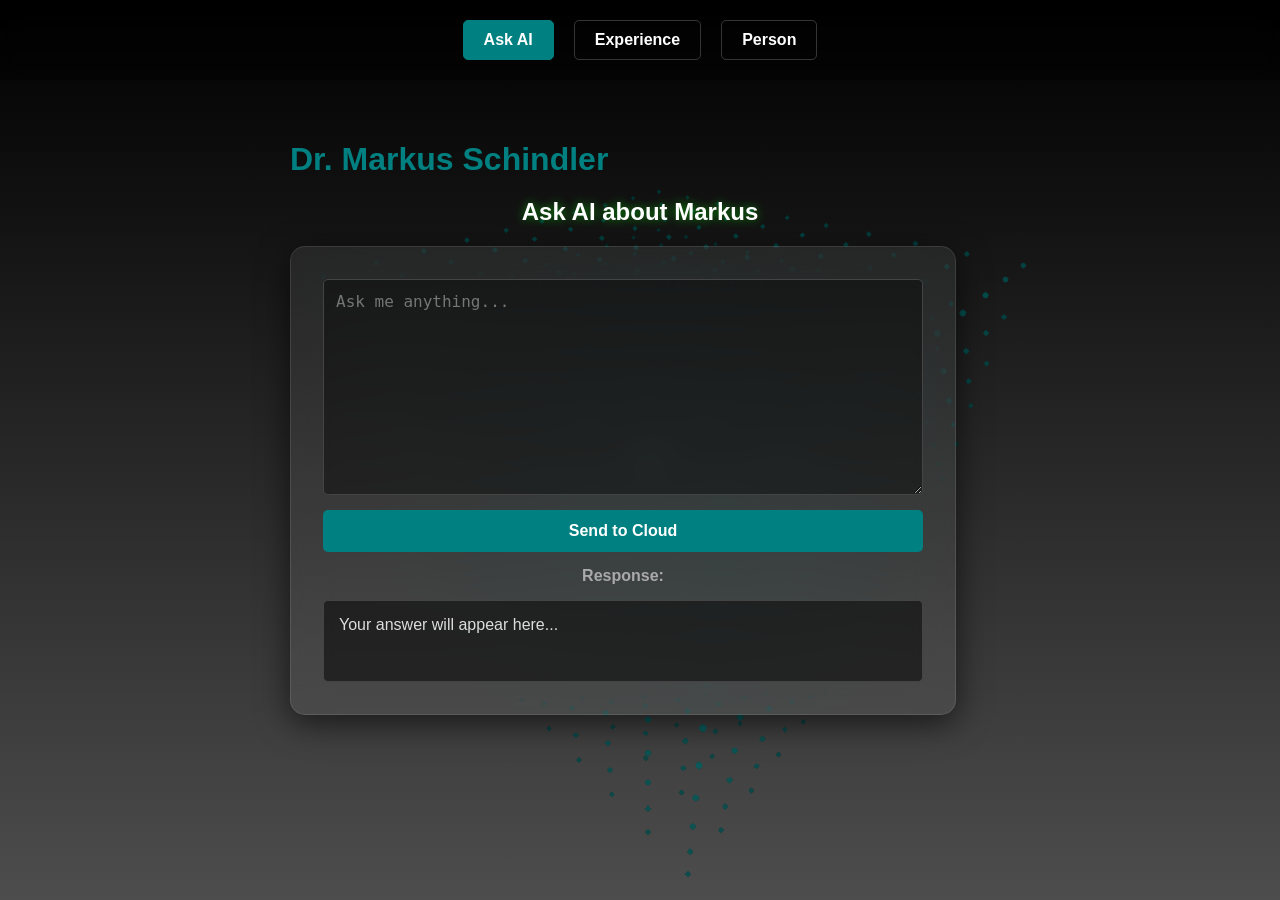
==== index.html @ 26988d9c "Intitial commit" ====
<!DOCTYPE html>
<html lang="en">
<head>
    <meta charset="UTF-8">
    <meta name="viewport" content="width=device-width, initial-scale=1.0">
    <title>AI Assistant - Depth Lattice</title>
    <script src="assets/js/marked.min.js"></script>
    <script src="assets/js/three.min.js"></script>
    <link rel="stylesheet" href="assets/css/style.css">
</head>
<body>
    <nav class="navbar">
        <a href="index.html" class="active">Ask AI</a>
        <a href="experience.html">Experience</a>
        <a href="person.html">Person</a>
    </nav>
    <canvas id="bg-canvas"></canvas>
    <div id="ui-layer">
        <h1>Dr. Markus Schindler</h1>
        <h2>Ask AI about Markus</h2>
        <div class="container">
            <textarea id="prompt" rows="10" placeholder="Ask me anything..."></textarea>
            <button id="submitBtn">Send to Cloud</button>
            <strong style="color: #aaa;">Response:</strong>
            <div id="response">Your answer will appear here...</div>
        </div>
    </div>

    <script>
        // === AI LOGIC ===
        const submitBtn = document.getElementById('submitBtn');
        const promptInput = document.getElementById('prompt');
        const responseDiv = document.getElementById('response');
        const apiKey = "AIzaSyDRbHsH849md7W7lEO7AIXZ6FvaLWovZH4";
        const SYSTEM_PROMPT = `You are a professional AI assistant. Your goal is to answer questions about Dr. Markus Schindler. If the answer is not in the data, politely say you don't know. Use the following CV data as your only source of truth:
{ 
    "person": {
    "name": "Dr. Markus Schindler"
    },
    "contact": {
        "email": "schindlerdrmarkus@gmail.com",
        "socials": ["LinkedIn", "GitHub"]
    },
    "languages": [
    { "language": "German", "proficiency": "Native" },
    { "language": "English", "proficiency": "Professional Working Proficiency" }
            ],
    "summary": "Chemist with 14 years of experience in the chemical industry, specialized in data-driven process optimization using Lean Six Sigma, Machine Learning, and process simulation. Seeking to transition into a Data Analyst or Data Scientist role.",
    "skills": {
    "languages_tools": ["C", "Python", "MatLab", "SQL", "Git", "Docker"],
    "libraries_frameworks": ["NumPy", "Pandas", "PyTorch", "scikit-learn", "Kivy", "TensorFlow", "Matplotlib", "Seaborn", "Pomegranate"],
    "statistics": ["Null Hypothesis", "Causal Inference", "Monte Carlo", "Analysis of Variance", "Time Series", "Normality Test"],
    "software": ["MS Word", "MS Excel", "MS PowerPoint", "MS Word", "Minitab"],
    "os": ["Linux", "Unix", "Windows"]
    },
    "experience": [
        {
        "role": "Sr Research Scientist",
        "company": "Grace GmbH",
        "location": "Worms",
        "period": "04.2013 – 03.2017",
        "responsibilities": [
            "Laboratory management of 5 staff members",
            "Process optimization via Lean Six Sigma",
            "Global technical customer support for Adsorbents business",
            "Subject Matter Expert for Adsorbents"
        ]
        },
        {
        "role": "R&D Chemist",
        "company": "Grace GmbH",
        "location": "Worms",
        "period": "08.2011 – 03.2013",
        "responsibilities": [
            "Analysis of ion-exchange and zeolite crystallization",
            "Research on thermal post-treatment of FCC catalysts",
            "Validation of zeolite modifications for light oil conversion",
            "Efficiency improvements for catalyst product development"
        ]
        }
    ],
    "education": [
        {
        "degree": "PhD (Dr. rer. nat.)",
        "field": "Chemistry / Chemical Engineering",
        "institution": "TU of Kaiserslautern",
        "period": "2006 – 2011",
        "thesis": "Investigations into the selective adsorption of carbon dioxide from gas mixtures on metal-organic coordination polymers"
        },
        {
        "degree": "Diploma in Chemistry",
        "field": "Chemistry",
        "institution": "TU of Kaiserslautern",
        "period": "2000 – 2006"
        }
    ],
    "certifications": [
        "Lean Six Sigma – Green Belt",
        "Project Management Training PDI",
        "Ninth-House – Front Line Leadership"
    ],
    "github projects": [
        "FluxCat is a Kivy-based Python GUI that simulates the transient behavior of a fixed-bed catalytic reactor. It uses finite-volume algorithms to determine bed performance under poisoning conditions.",
        "XrdQty is a lightweight Python tool that simulates X-ray diffraction pattern for the use in training a CNN. The trained model can be used to quantify mineral phases.",
        "StkView serves as foundational data analysis for stocks. Descriptive statistics, Monte-Carlo, and LSTM are used to characterize different stocks at different time frames.",
        "CausCrypto performs a causal inference analysis proving the correlation of large cap crypto coins to altcoins. A bayesian network allows to figure the related conditional probabilities. The propensity score estimation serves to analyze the impact of a different momentum strategy in crypto assets."
    ]
}`;
        submitBtn.addEventListener('click', async () => {
            const userPrompt = promptInput.value.trim();
            if (!userPrompt) return alert("Please enter a question!");
            submitBtn.disabled = true;
            submitBtn.innerText = "Thinking...";
            responseDiv.innerText = "Processing...";
            try {
                const API_URL = `https://generativelanguage.googleapis.com/v1beta/models/gemini-flash-latest:generateContent?key=${apiKey}`;
                const response = await fetch(API_URL, {
                    method: 'POST',
                    headers: { 'Content-Type': 'application/json' },
                    body: JSON.stringify({
                        system_instruction: { parts: [{ text: SYSTEM_PROMPT }] },
                        contents: [{ parts: [{ text: userPrompt }] }]
                    })
                });
                const data = await response.json();
                responseDiv.innerHTML = marked.parse(data.candidates[0].content.parts[0].text);
            } catch (error) {
                responseDiv.innerText = "Error: " + error.message;
            } finally {
                submitBtn.disabled = false;
                submitBtn.innerText = "Send to Cloud";
            }
        });

        // === 3D BACKGROUND LOGIC ===
        const canvas = document.querySelector('#bg-canvas');
        const scene = new THREE.Scene();
        const camera = new THREE.PerspectiveCamera(75, window.innerWidth / window.innerHeight, 0.1, 1000);
        const renderer = new THREE.WebGLRenderer({ canvas: canvas, antialias: true, alpha: true });
        renderer.setSize(window.innerWidth, window.innerHeight);
        renderer.setPixelRatio(window.devicePixelRatio);

        function createCircleTexture() {
            const canvas = document.createElement('canvas');
            canvas.width = 64; canvas.height = 64;
            const ctx = canvas.getContext('2d');
            ctx.beginPath();
            ctx.arc(32, 32, 30, 0, Math.PI * 2);
            ctx.fillStyle = 'white';
            ctx.fill();
            return new THREE.CanvasTexture(canvas);
        }

        const gridSize = 10; 
        const spacing = 2;
        const geometry = new THREE.BufferGeometry();
        const positions = [];
        const colors = [];
        const baseColor = new THREE.Color(0x008080); 
        const highlightColor = new THREE.Color(0x4dcdcd);

        for (let x = 0; x < gridSize; x++) {
            for (let y = 0; y < gridSize; y++) {
                for (let z = 0; z < gridSize; z++) {
                    positions.push((x - gridSize/2) * spacing, (y - gridSize/2) * spacing, (z - gridSize/2) * spacing);
                    colors.push(baseColor.r, baseColor.g, baseColor.b);
                }
            }
        }
        geometry.setAttribute('position', new THREE.Float32BufferAttribute(positions, 3));
        geometry.setAttribute('color', new THREE.Float32BufferAttribute(colors, 3));

        const material = new THREE.PointsMaterial({
            size: 0.3,
            vertexColors: true,
            transparent: true,
            opacity: 0.8,
            map: createCircleTexture(),
            alphaTest: 0.5
        });
        const points = new THREE.Points(geometry, material);
        scene.add(points);
        camera.position.set(15, 15, 15); 
        camera.lookAt(0, 0, 0);
        points.position.x = 2;

        const raycaster = new THREE.Raycaster();
        const mouse = new THREE.Vector2();
        window.addEventListener('mousemove', (event) => {
            mouse.x = (event.clientX / window.innerWidth) * 2 - 1;
            mouse.y = -(event.clientY / window.innerHeight) * 2 + 1;
        });

        function animate() {
            requestAnimationFrame(animate);
            raycaster.setFromCamera(mouse, camera);
            const intersects = raycaster.intersectObject(points);
            const colorAttr = geometry.attributes.color; 
            const posAttr = geometry.attributes.position;

            for (let i = 0; i < colorAttr.count; i++) {
                const vx = posAttr.getX(i) + points.position.x;
                const vy = posAttr.getY(i) + points.position.y;
                const vz = posAttr.getZ(i) + points.position.z;
                const dist = Math.sqrt(Math.pow(camera.position.x - vx, 2) + Math.pow(camera.position.y - vy, 2) + Math.pow(camera.position.z - vz, 2));
                let fade = 1.0 - (dist / 40);
                fade = Math.max(0.2, Math.min(1.0, fade));
                colorAttr.setXYZ(i, baseColor.r * fade, baseColor.g * fade, baseColor.b * fade);
            }

            if (intersects.length > 0) {
                const index = intersects[0].index;
                colorAttr.setXYZ(index, highlightColor.r, highlightColor.g, highlightColor.b);
            } 
            colorAttr.needsUpdate = true;
            points.rotation.y += 0.001;
            points.rotation.x += 0.0005;
            renderer.render(scene, camera);
        }
        window.addEventListener('resize', () => {
            camera.aspect = window.innerWidth / window.innerHeight;
            camera.updateProjectionMatrix();
            renderer.setSize(window.innerWidth, window.innerHeight);
        });
        animate();
    </script>
</body>
</html>
---- assets/css/style.css ----
:root {
    --brand-color: #008080;
    --brand-color-lighted: #4dcdcd;
    --brand-black: #000000;
    --brand-dark: #4d4d4d;
    --brand-white: #ffffff;
}

body, html {
    margin: 0;
    padding: 0;
    width: 100 %;
    height: 100 %;
    /* overflow-x: hidden; */
    font-family: 'Segoe UI', Tahome, Geneva, Verdana, sans-serif;
    /* Background */
    background: linear-gradient(to bottom, var(--brand-black) 0%, var(--brand-dark) 100%);
    background-attachment: fixed; 
    background-repeat: no-repeat;
}

a {
    color: var(--brand-white);
    text-decoration: none;
    transition: 0.3s;
}

a:hover {
    color: var(--brand-color-lighted);
    text-decoration: underline;
}

a:visited {
    color: var(--brand-white);
}

p {
    text-align: justify;
}


/* Navigation Bar */
.navbar {
    position: fixed;
    top: 0;
    width: 100%;
    display: flex;
    justify-content: center;
    gap: 20px;
    padding: 20px 0;
    z-index: 100;
    background: rgba(0, 0, 0, 0.3);
    backdrop-filter: blur(10px);
}
.navbar a {
    color: white;
    text-decoration: none;
    font-weight: bold;
    padding: 10px 20px;
    border-radius: 5px;
    transition: 0.3s;
    border: 1px solid rgba(255,255,255,0.2);
}
.navbar a:hover {
    background: rgba(255,255,255,0.2);
    box-shadow: 0 0 10px rgba(255,255,255,0.5);
}
.navbar a.active {
    background: var(--brand-color);
    border-color: var(--brand-color);
}
.main-content {
       margin: 100px auto;
       max-width: 800px;
       padding: 20px;
       display: flex;
       justify-content: center;
}

#bg-canvas {
    position: fixed;
    top: 0;
    left: 0;
    z-index: 1;
}
#ui-layer {
    position: relative;
    z-index: 2; 
    max-width: 700px;
    margin: 100px auto 50px auto;
    padding: 20px; 
    pointer-events: none;
} 

.container {
    pointer-events: auto; 
    display: flex; flex-direction: column; gap: 15px; 
    background: rgba(255, 255, 255, 0.07); 
    backdrop-filter: blur(20px); 
    padding: 32px;
    border-radius: 15px; 
    box-shadow: 0 8px 32px rgba(0,0,0,0.6); 
    border: 1px solid rgba(255,255,255,0.1); 
    max-width: 600px; 
    text-align: center;
    color: white; 
}

/* Photograph Styling */
.profile-pic-wrapper {
    width: 150px;
    height: 150px;
    margin: 0 auto 20px auto;
    border-radius: 50%;
    border: 4px solid var(--brand-color);
    overflow: hidden; /* Ensure the image stays circular */
    box-shadow: 0 0 15px rgba(66, 133, 244, 0.4);
    background-color: #333; /* fallback color while loading */
}
.profile-img {
    width: 100%;
    height: 100%;
    object-fit: cover; /* Crops the image to fill the circle without stretching */
    display: block;
}

.job {
    border-left: 3px solid var(--brand-color);
    padding-left: 20px;
    margin-bottom: 30px;
}
.job-title {
    font-size: 1.4em;
    font-weight: bold;
    color: #fff;
} 
.job-date {
    color: #aaa;
    font-style: italic;
    margin-bottom: 10px;
}
.job-desc {
    color: #ddd;
    line-height: 1.6;
}

h1 {
    color: var(--brand-color);
    margin-bottom: 10px;
}
        .tagline {
            font-size: 1.2em;
            color: #aaa;
            margin-bottom: 30px;
        }
        .section {
            text-align: left;
            margin-top: 30px;
        }
        .section h3 {
            border-bottom: 1px solid var(--brand-color);
            padding-bottom: 5px; color: #fff;
        }
        .skills-grid {
            display: grid;
            grid-template-columns: 1fr 1fr;
            gap: 10px;
            margin-top: 10px;
        }
        .skill-item {
            background: rgba(255,255,255,0.1);
            padding: 5px 10px;
            border-radius: 4px;
            font-size: 0.9em;
        }

h2 {
    text-align: center;
    color: #fff;
    text-shadow: 0 0 10px rgba(0,255,0,0.5);
}

textarea { 
    padding: 12px;
    width: 100%;
    box-sizing: border-box; 
    border: 1px solid #444;
    border-radius: 5px; 
    font-size: 16px;
    background: rgba(0,0,0,0.4);
    color: white;
    resize: vertical; 
}

button { 
    padding: 12px;
    background-color: var(--brand-color);
    color: white; 
    border: none;
    border-radius: 5px;
    cursor: pointer; 
    font-weight: bold;
    font-size: 16px;
    transition: 0.3s; 
}

button:hover {
    background-color: var(--brand-color-lighted);
    box-shadow: 0 0 15px var(--brand-color);
}

button:disabled {
    background-color: #555;
}

#response { 
    background: rgba(0,0,0,0.5);
    padding: 15px;
    border-radius: 5px; 
    border: 1px solid #444;
    min-height: 50px;
    color: #ddd;
    text-align: left; 
}

#response h1, #response h2, #response h3 { color: var(--brand-color); }

#response code {
    background: #222;
    color: #8f8;
    padding: 2px 5px;
    border-radius: 3px;
}

#response pre {
    background: #111;
    color: #fff;
    padding: 15px;
    border-radius: 5px;
    overflow-x: auto;
}
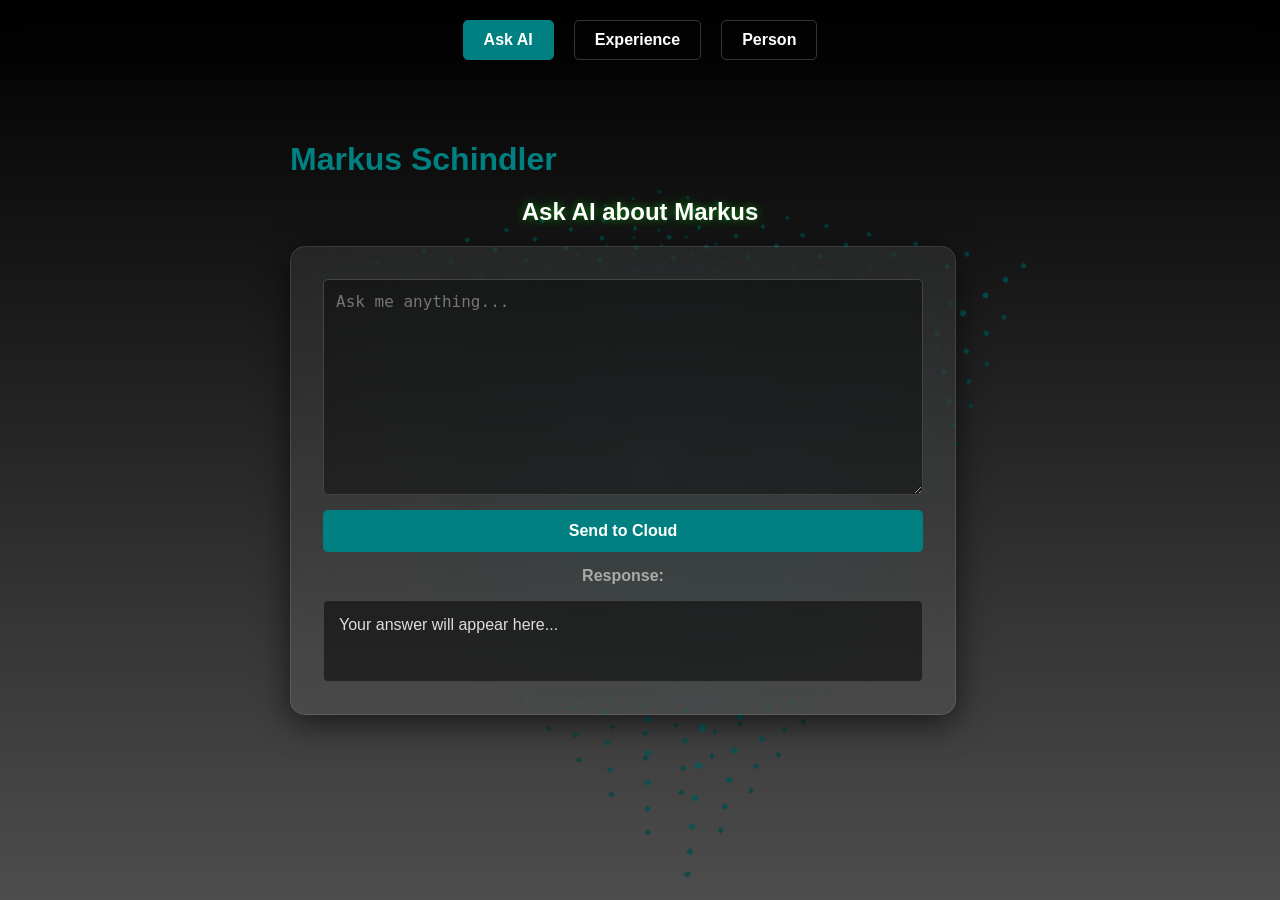
==== commit fa9de713: "Add files via upload" ====
--- a/index.html
+++ b/index.html
@@ -16,7 +16,7 @@
     </nav>
     <canvas id="bg-canvas"></canvas>
     <div id="ui-layer">
-        <h1>Dr. Markus Schindler</h1>
+        <h1>Markus Schindler</h1>
         <h2>Ask AI about Markus</h2>
         <div class="container">
             <textarea id="prompt" rows="10" placeholder="Ask me anything..."></textarea>
@@ -31,14 +31,14 @@
         const submitBtn = document.getElementById('submitBtn');
         const promptInput = document.getElementById('prompt');
         const responseDiv = document.getElementById('response');
-        const apiKey = "AIzaSyDRbHsH849md7W7lEO7AIXZ6FvaLWovZH4";
-        const SYSTEM_PROMPT = `You are a professional AI assistant. Your goal is to answer questions about Dr. Markus Schindler. If the answer is not in the data, politely say you don't know. Use the following CV data as your only source of truth:
+        const apiKey = "AIzaSyBUhzk37wJioGqMIL7Utj9u55ciC17o6WE";
+        const SYSTEM_PROMPT = `You are a professional AI assistant. Your goal is to answer questions about Markus Schindler. If the answer is not in the data, politely say you don't know. Use the following resume data as your only source of truth:
 { 
     "person": {
     "name": "Dr. Markus Schindler"
     },
     "contact": {
-        "email": "schindlerdrmarkus@gmail.com",
+        "email": "schindler-markus@freenet.de",
         "socials": ["LinkedIn", "GitHub"]
     },
     "languages": [
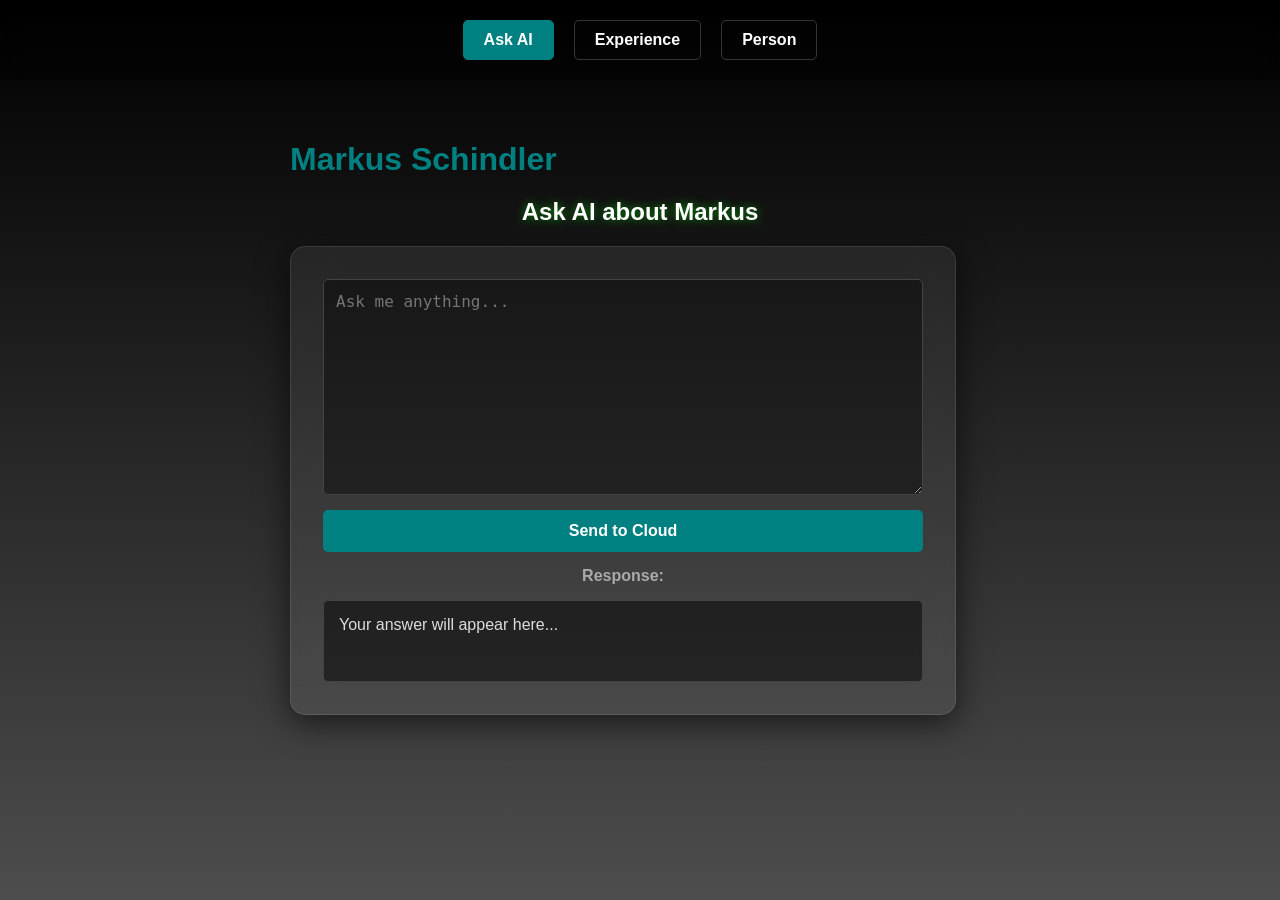
==== commit 4818737c: "Add files via upload" ====
--- a/index.html
+++ b/index.html
@@ -31,8 +31,13 @@
         const submitBtn = document.getElementById('submitBtn');
         const promptInput = document.getElementById('prompt');
         const responseDiv = document.getElementById('response');
+<<<<<<< HEAD
         const apiKey = "AIzaSyBUhzk37wJioGqMIL7Utj9u55ciC17o6WE";
         const SYSTEM_PROMPT = `You are a professional AI assistant. Your goal is to answer questions about Markus Schindler. If the answer is not in the data, politely say you don't know. Use the following resume data as your only source of truth:
+=======
+        const apiKey = "";
+        const SYSTEM_PROMPT = `You are a professional AI assistant. Your goal is to answer questions about Dr. Markus Schindler. If the answer is not in the data, politely say you don't know. Use the following CV data as your only source of truth:
+>>>>>>> c25dac9 (Change index.html)
 { 
     "person": {
     "name": "Dr. Markus Schindler"
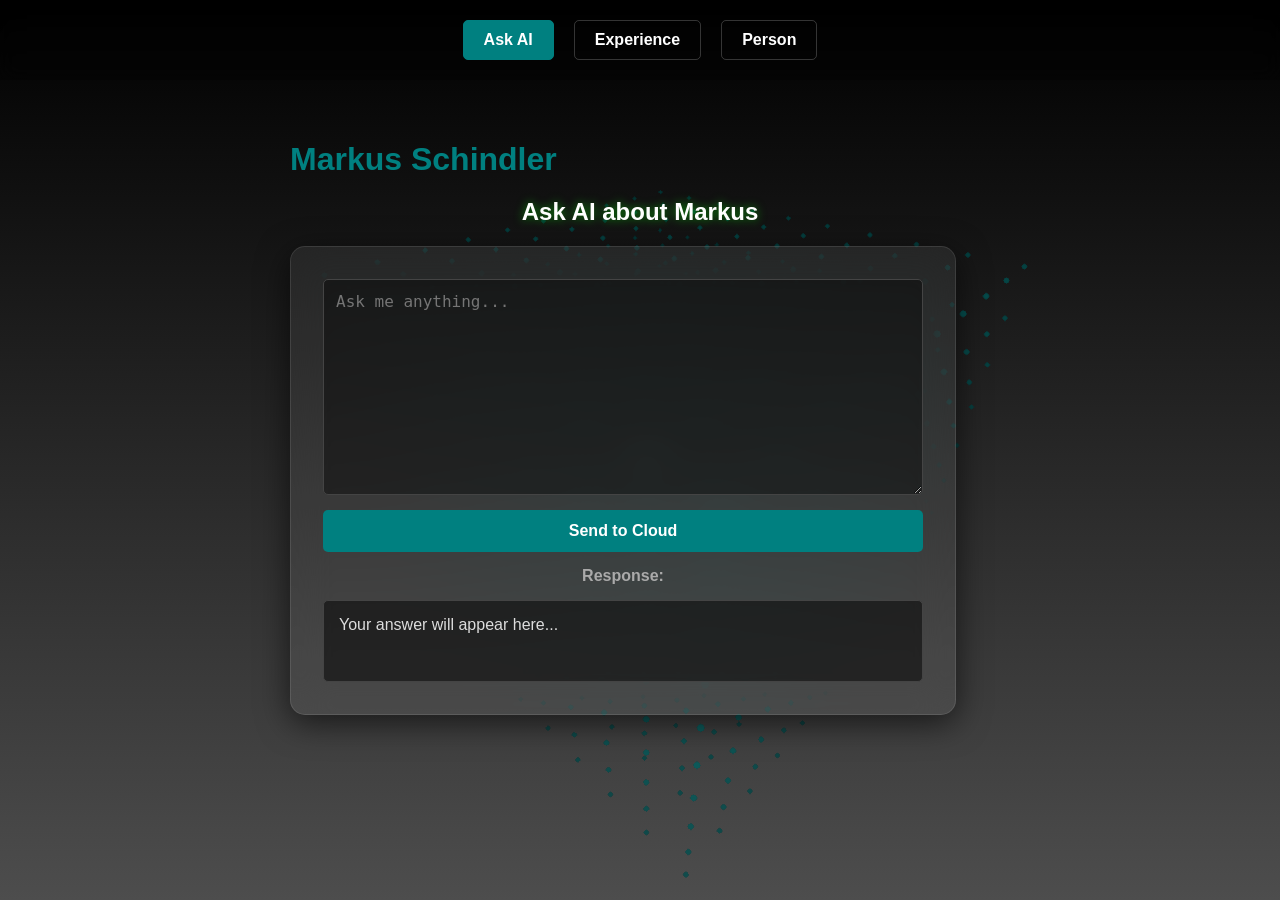
==== commit 275c6b09: "Add files via upload" ====
--- a/index.html
+++ b/index.html
@@ -3,7 +3,7 @@
 <head>
     <meta charset="UTF-8">
     <meta name="viewport" content="width=device-width, initial-scale=1.0">
-    <title>AI Assistant - Depth Lattice</title>
+    <title>AI Assistant - Markus Schindler</title>
     <script src="assets/js/marked.min.js"></script>
     <script src="assets/js/three.min.js"></script>
     <link rel="stylesheet" href="assets/css/style.css">
@@ -31,14 +31,14 @@
         const submitBtn = document.getElementById('submitBtn');
         const promptInput = document.getElementById('prompt');
         const responseDiv = document.getElementById('response');
-<<<<<<< HEAD
-        const apiKey = "AIzaSyBUhzk37wJioGqMIL7Utj9u55ciC17o6WE";
-        const SYSTEM_PROMPT = `You are a professional AI assistant. Your goal is to answer questions about Markus Schindler. If the answer is not in the data, politely say you don't know. Use the following resume data as your only source of truth:
-=======
-        const apiKey = "";
-        const SYSTEM_PROMPT = `You are a professional AI assistant. Your goal is to answer questions about Dr. Markus Schindler. If the answer is not in the data, politely say you don't know. Use the following CV data as your only source of truth:
->>>>>>> c25dac9 (Change index.html)
-{ 
+        let block1 = `IxUidiCd`;
+        let block2 = `nLW01hFw`;
+        let block3 = `tSOK5_w`;
+        let block4 = `AIzaSyDd`;
+        let block5 = `T4cDhBV6`;
+        let apiKey = `${block4}${block2}${block1}${block5}${block3}`;
+
+        let resume = `{
     "person": {
     "name": "Dr. Markus Schindler"
     },
@@ -111,6 +111,8 @@
         "CausCrypto performs a causal inference analysis proving the correlation of large cap crypto coins to altcoins. A bayesian network allows to figure the related conditional probabilities. The propensity score estimation serves to analyze the impact of a different momentum strategy in crypto assets."
     ]
 }`;
+        let SYSTEM_PROMPT = `You are a professional AI assistant. Your goal is to answer questions about Markus Schindler. If the answer is not in the data, politely say you don't know. Use the following resume data as your only source of truth: ${resume}`;
+
         submitBtn.addEventListener('click', async () => {
             const userPrompt = promptInput.value.trim();
             if (!userPrompt) return alert("Please enter a question!");
@@ -128,9 +130,22 @@
                     })
                 });
                 const data = await response.json();
-                responseDiv.innerHTML = marked.parse(data.candidates[0].content.parts[0].text);
+                // DEBUG: Log the full response to the console to see exactly what the API says
+                console.log("API Response:", data);
+
+                // CHECK: Verify that the path to the text actually exists
+                if (data.candidates && data.candidates[0] && data.candidates[0].content && data.candidates[0].content.parts[0]) {
+                    const aiText = data.candidates[0].content.parts[0].text;
+                    responseDiv.innerHTML = marked.parse(aiText);
+                } else if (data.error) {
+                    // Handle API-level errors (e.g., Invalid API Key)
+                    responseDiv.innerText = "API Error: " + data.error.message;
+                } else {
+                    // Handle safety blocks or empty responses
+                    responseDiv.innerText = "The AI couldn't generate a response. It may have been blocked by safety filters.";
+                }
             } catch (error) {
-                responseDiv.innerText = "Error: " + error.message;
+                responseDiv.innerText = "Network Error: " + error.message;
             } finally {
                 submitBtn.disabled = false;
                 submitBtn.innerText = "Send to Cloud";
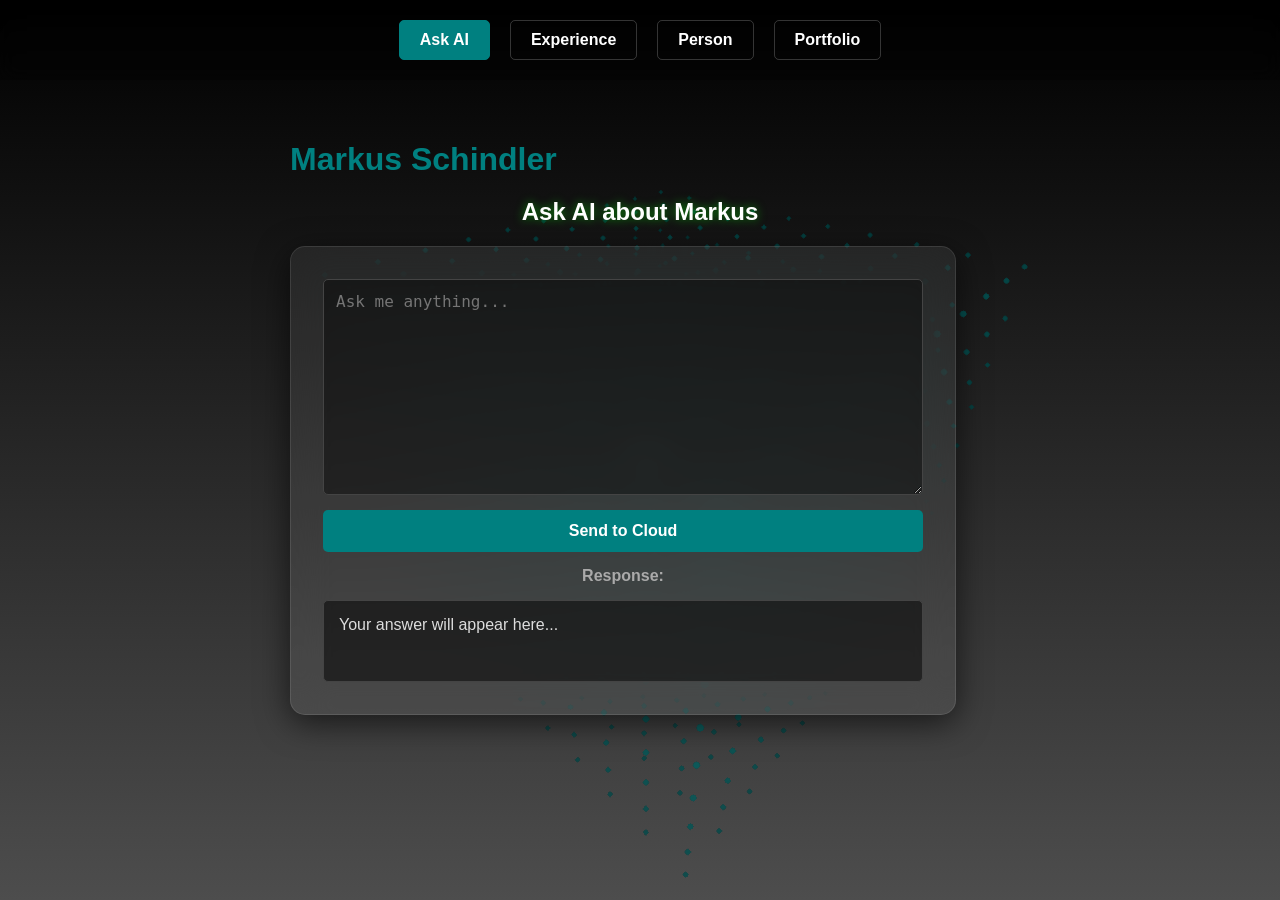
==== commit 018297c8: "Add files via upload" ====
--- a/index.html
+++ b/index.html
@@ -13,6 +13,7 @@
         <a href="index.html" class="active">Ask AI</a>
         <a href="experience.html">Experience</a>
         <a href="person.html">Person</a>
+        <a href="portfolio.html">Portfolio</a>
     </nav>
     <canvas id="bg-canvas"></canvas>
     <div id="ui-layer">
@@ -39,78 +40,171 @@
         let apiKey = `${block4}${block2}${block1}${block5}${block3}`;
 
         let resume = `{
-    "person": {
-    "name": "Dr. Markus Schindler"
-    },
-    "contact": {
-        "email": "schindler-markus@freenet.de",
-        "socials": ["LinkedIn", "GitHub"]
-    },
-    "languages": [
-    { "language": "German", "proficiency": "Native" },
-    { "language": "English", "proficiency": "Professional Working Proficiency" }
-            ],
-    "summary": "Chemist with 14 years of experience in the chemical industry, specialized in data-driven process optimization using Lean Six Sigma, Machine Learning, and process simulation. Seeking to transition into a Data Analyst or Data Scientist role.",
-    "skills": {
-    "languages_tools": ["C", "Python", "MatLab", "SQL", "Git", "Docker"],
-    "libraries_frameworks": ["NumPy", "Pandas", "PyTorch", "scikit-learn", "Kivy", "TensorFlow", "Matplotlib", "Seaborn", "Pomegranate"],
-    "statistics": ["Null Hypothesis", "Causal Inference", "Monte Carlo", "Analysis of Variance", "Time Series", "Normality Test"],
-    "software": ["MS Word", "MS Excel", "MS PowerPoint", "MS Word", "Minitab"],
-    "os": ["Linux", "Unix", "Windows"]
-    },
-    "experience": [
-        {
-        "role": "Sr Research Scientist",
-        "company": "Grace GmbH",
-        "location": "Worms",
-        "period": "04.2013 – 03.2017",
-        "responsibilities": [
-            "Laboratory management of 5 staff members",
-            "Process optimization via Lean Six Sigma",
-            "Global technical customer support for Adsorbents business",
-            "Subject Matter Expert for Adsorbents"
-        ]
-        },
-        {
-        "role": "R&D Chemist",
-        "company": "Grace GmbH",
-        "location": "Worms",
-        "period": "08.2011 – 03.2013",
-        "responsibilities": [
-            "Analysis of ion-exchange and zeolite crystallization",
-            "Research on thermal post-treatment of FCC catalysts",
-            "Validation of zeolite modifications for light oil conversion",
-            "Efficiency improvements for catalyst product development"
-        ]
-        }
-    ],
-    "education": [
-        {
-        "degree": "PhD (Dr. rer. nat.)",
-        "field": "Chemistry / Chemical Engineering",
-        "institution": "TU of Kaiserslautern",
-        "period": "2006 – 2011",
-        "thesis": "Investigations into the selective adsorption of carbon dioxide from gas mixtures on metal-organic coordination polymers"
-        },
-        {
-        "degree": "Diploma in Chemistry",
-        "field": "Chemistry",
-        "institution": "TU of Kaiserslautern",
-        "period": "2000 – 2006"
-        }
-    ],
-    "certifications": [
-        "Lean Six Sigma – Green Belt",
-        "Project Management Training PDI",
-        "Ninth-House – Front Line Leadership"
-    ],
-    "github projects": [
-        "FluxCat is a Kivy-based Python GUI that simulates the transient behavior of a fixed-bed catalytic reactor. It uses finite-volume algorithms to determine bed performance under poisoning conditions.",
-        "XrdQty is a lightweight Python tool that simulates X-ray diffraction pattern for the use in training a CNN. The trained model can be used to quantify mineral phases.",
-        "StkView serves as foundational data analysis for stocks. Descriptive statistics, Monte-Carlo, and LSTM are used to characterize different stocks at different time frames.",
-        "CausCrypto performs a causal inference analysis proving the correlation of large cap crypto coins to altcoins. A bayesian network allows to figure the related conditional probabilities. The propensity score estimation serves to analyze the impact of a different momentum strategy in crypto assets."
+        "person": {
+    "name": "Dr. Markus Schindler",
+    "title": "Quantitative Data Scientist | PhD"
+  },
+  "contact": {
+    "email": "schindler-markus@freenet.de",
+    "socials": {
+      "linkedin": "linkedin.com/in/dr-markus-schindler",
+      "github": "github.com/markus-schindler"
+    }
+  },
+  "languages": [
+    {
+      "language": "German",
+      "proficiency": "Native"
+    },
+    {
+      "language": "English",
+      "proficiency": "Professional Working Proficiency"
+    }
+  ],
+  "summary": "Quantitative Data Scientist and PhD with 14 years of experience driving R&D innovation within the chemical industry. Expert in bridging the gap between physical 
+system dynamics (Chemistry/Chemical Engineering) and predictive machine learning. Specialized in developing hybrid models—combining numerical analysis and deep learning—to 
+optimize catalyst performance, reduce raw material consumption, and accelerate the R&D lifecycle in industrial settings.",
+  "skills": {
+    "programming": [
+      "Python (Expert)",
+      "C",
+      "SQL",
+      "Matlab",
+      "Git",
+      "Docker",
+      "Kivy"
+    ],
+    "ml_ai_frameworks": [
+      "PyTorch",
+      "TensorFlow",
+      "scikit-learn",
+      "Pomegranate",
+      "LSTM",
+      "CNN",
+      "NN",
+      "Nearest Neighbor",
+      "XRGBoost",
+      "SVM",
+      "Causal Inference"
+    ],
+    "numerical_methods": [
+      "Numerical ODE/PDE Solvers",
+      "Orthogonal Collocation",
+      "Finite-Volume Method",
+      "Runge-Kutta Integration",
+      "Godunov-Splitting",
+      "Numerical Integration"
+    ],
+    "quantitative_statistics": [
+      "Monte Carlo Simulations",
+      "Time Series Analysis",
+      "Bayesian Networks",
+      "Causal Inference",
+      "Design of Experiments (DoE)",
+      "ANOVA",
+      "Hypothesis Testing",
+      "Normality Testing"
+    ],
+    "data_stack": [
+      "NumPy",
+      "Pandas",
+      "Matplotlib",
+      "Seaborn"
+    ],
+    "infrastructure": [
+      "Linux",
+      "Unix",
+      "Lean Six Sigma (Green Belt)",
+      "LaTeX"
     ]
-}`;
+  },
+  "experience": [
+    {
+      "role": "Sr Research Scientist",
+      "company": "Grace GmbH",
+      "location": "Worms",
+      "period": "04.2017 – present",
+      "highlights": [
+        "Accelerated the R&D discovery cycle by 30% by developing hybrid 'Physics-Informed' ML models, reducing the reliance on costly physical experiments through 
+high-fidelity simulations of high-dimensional system dynamics.",
+        "Optimized catalyst and sorbent efficiency by implementing advanced numerical schemes (Finite-Volume, Orthogonal Collocation) to solve complex transport-diffusion PDEs, 
+translating molecular-level behavior into macroscopic performance metrics.",
+        "Engineered full-stack Python toolkits for automated data preprocessing and model validation, streamlining the transition from theoretical research to industrial design 
+applications.",
+        "Engineered a predictive analytics pipeline for chemical recipe optimization, resulting in a 23% reduction in global raw material consumption and significant cost 
+savings without compromising product quality.",
+        "Bridged the gap between Lab R&D and Industrial Production by leading interdisciplinary teams to translate complex quantitative model outputs into actionable, scalable 
+manufacturing strategies."
+      ]
+    },
+    {
+      "role": "Research Scientist",
+      "company": "Grace GmbH",
+      "location": "Worms",
+      "period": "04.2013 – 03.2017",
+      "highlights": [
+        "Established data-driven quality standards for R&D processes by implementing quantitative statistical validation frameworks based on Lean Six Sigma methodologies.",
+        "Minimized experimental waste and optimized multi-variable chemical parameters by applying rigorous Design of Experiments (DoE), ensuring maximum information gain per 
+trial.",
+        "Managed a team of 5 staff members focusing on data-driven process reliability and statistical quality control.",
+        "Acted as Subject Matter Expert for complex system dynamics and global technical problem solving within the adsorbents business."
+      ]
+    },
+    {
+      "role": "R&D Chemist",
+      "company": "Grace GmbH & Co. KG",
+      "location": "Worms",
+      "period": "08.2011 – 03.2013",
+      "highlights": [
+        "Pioneered the modeling of complex phase transformations and thermal kinetics in zeolite ion-exchange, optimizing porosity generation for high-performance chemical 
+applications.",
+        "Enhanced Fluidized Catalytic Cracking (FCC) efficiency by designing and validating high-precision system modifications for light-oil conversion through a data-driven 
+experimental approach."
+      ]
+    }
+  ],
+  "education": [
+    {
+      "degree": "PhD (Dr. rer. nat.)",
+      "field": "Chemistry / Chemical Engineering",
+      "institution": "TU of Kaiserslautern",
+      "period": "2006 – 2011",
+      "thesis": "Investigations into the selective adsorption of carbon dioxide from gas mixtures on metal-organic coordination polymers"
+    },
+    {
+      "degree": "Diploma in Chemistry",
+      "field": "Chemistry",
+      "institution": "TU of Kaiserslautern",
+      "period": "2000 – 2006"
+    }
+  ],
+  "certifications": [
+    "Lean Six Sigma – Green Belt",
+    "Project Management Training PDI",
+    "Ninth-House – Front Line Leadership"
+  ],
+  "github_projects": [
+    {
+      "name": "CausCrypto",
+      "description": "Causal inference analysis of cryptocurrencies using Bayesian networks, DAGs, and propensity scoring to evaluate the efficacy of different momentum 
+strategies and eliminate spurious correlations."
+    },
+    {
+      "name": "StkView",
+      "description": "Quantitative framework for stock analysis implementing Monte Carlo simulations for risk assessment and LSTM-based time-series prediction for trend 
+characterization."
+    },
+    {
+      "name": "FluxCat",
+      "description": "High-performance simulation approach for transient system behavior. Implements Finite-Volume algorithms and Runge-Kutta integration to solve coupled 
+non-linear PDEs. The GUI is based on Kivy/Python."
+    },
+    {
+      "name": "XrdQty",
+      "description": "Synthetic data generation pipeline using physical simulation to train Convolutional Neural Networks (CNN) for automated phase quantification."
+    }
+  ]
+        }`;
         let SYSTEM_PROMPT = `You are a professional AI assistant. Your goal is to answer questions about Markus Schindler. If the answer is not in the data, politely say you don't know. Use the following resume data as your only source of truth: ${resume}`;
 
         submitBtn.addEventListener('click', async () => {
--- a/assets/css/style.css
+++ b/assets/css/style.css
@@ -3,6 +3,9 @@
     --brand-color-lighted: #4dcdcd;
     --brand-black: #000000;
     --brand-dark: #4d4d4d;
+    --brand-darkgray: #aaaaaa;
+    --brand-gray:#cccccc;
+    --brand-brightgray :#dddddd;
     --brand-white: #ffffff;
 }
 
@@ -20,7 +23,7 @@
 }
 
 a {
-    color: var(--brand-white);
+    color: var(--brand-brightgray);
     text-decoration: none;
     transition: 0.3s;
 }
@@ -31,13 +34,12 @@
 }
 
 a:visited {
-    color: var(--brand-white);
+    color: var(--brand-brightgray);
 }
 
 p {
     text-align: justify;
 }
-
 
 /* Navigation Bar */
 .navbar {
@@ -124,6 +126,13 @@
     display: block;
 }
 
+.content-img {
+    max-width: 600px;
+    height: auto;
+    display: block;
+    margin: 0 auto;
+}
+
 .job {
     border-left: 3px solid var(--brand-color);
     padding-left: 20px;
@@ -131,17 +140,42 @@
 }
 .job-title {
     font-size: 1.4em;
-    font-weight: bold;
-    color: #fff;
+    /* font-weight: bold; */
+    color: var(--brand-white);
 } 
 .job-date {
-    color: #aaa;
+    color: var(--brand-darkgray);
     font-style: italic;
     margin-bottom: 10px;
 }
 .job-desc {
-    color: #ddd;
+    color: var(--brand-brightgray);
     line-height: 1.6;
+}
+
+.skills-category {
+    margin-bottom: 20px;
+    text-align: left;
+}
+.category-title {
+    font-weight: bold;
+    color: var(--brand-color-lighted); /* or your primary color */
+    margin-bottom: 8px;
+    font-size: 1.1rem;
+    border-left: 4px solid var(--brand-color); /* Add a small accent line */
+    padding-left: 10px;
+}
+.skills-grid {
+    display: grid;
+    grid-template-columns: repeat(auto-fill, minmax(150px, 1fr));
+    gap: 10px;
+}
+.skill-item {
+    background: #333;
+    padding: 5px 10px;
+    border-radius: 4px;
+    font-size: 0.9rem;
+    color: var(--brand-gray);
 }
 
 h1 {
@@ -150,7 +184,7 @@
 }
         .tagline {
             font-size: 1.2em;
-            color: #aaa;
+            color: var(--brand-darkgray);
             margin-bottom: 30px;
         }
         .section {
@@ -159,7 +193,7 @@
         }
         .section h3 {
             border-bottom: 1px solid var(--brand-color);
-            padding-bottom: 5px; color: #fff;
+            padding-bottom: 5px; color: var(--brand-white);
         }
         .skills-grid {
             display: grid;
@@ -176,7 +210,7 @@
 
 h2 {
     text-align: center;
-    color: #fff;
+    color: var(--brand-white);
     text-shadow: 0 0 10px rgba(0,255,0,0.5);
 }
 
@@ -219,7 +253,7 @@
     border-radius: 5px; 
     border: 1px solid #444;
     min-height: 50px;
-    color: #ddd;
+    color: var(--brand-brightgray);
     text-align: left; 
 }
 
@@ -234,7 +268,7 @@
 
 #response pre {
     background: #111;
-    color: #fff;
+    color: var(--brand-white);
     padding: 15px;
     border-radius: 5px;
     overflow-x: auto;
